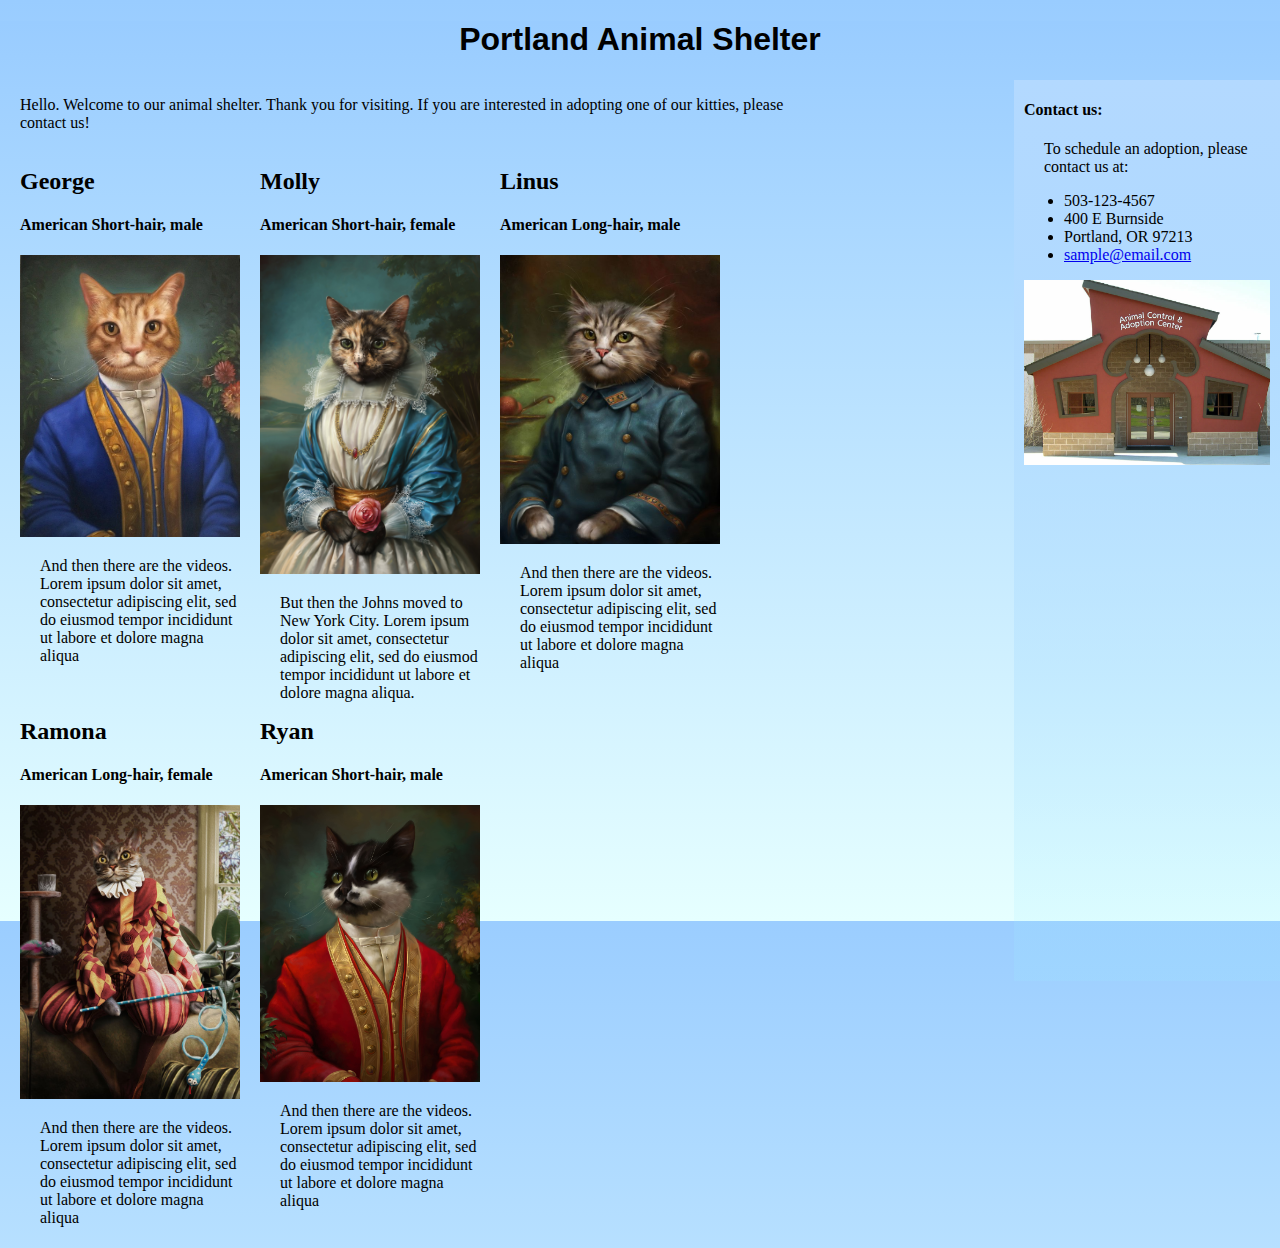
==== animal-shelter.html @ 3aee0227 "add animal shelfter html and css" ====
<!DOCTYPE html>
<html lang="en" dir="ltr">
  <head>
    <meta charset="utf-8">
    <link rel="stylesheet" href="css/shelter.css">
    <title>Portland Animal Shelter</title>
  </head>

  <body>
    <h1>Portland Animal Shelter</h1>

    <div class="everything">


      <div class="sidebar">
        <h4>Contact us:</h4>
        <p>To schedule an adoption, please contact us at:</p>

        <ul>
          <li>503-123-4567</li>
          <li>400 E Burnside</li>
          <li>Portland, OR 97213</li>
          <li><a href="mailto:sample@email.com">sample@email.com</a></li>
        </ul>
        <div class="image">
          <img class="image" src="img/shelter.jpg" alt="Animal Shelter">
        </div>
      </div>

      <div class="content">

        <p>Hello. Welcome to our animal shelter. Thank you for visiting. If you are interested in adopting one of our kitties, please contact us!</p>


        <div class="column">
          <h2>George</h2>
          <h4>American Short-hair, male</h4>
          <div class="image">
            <img class="image" src="img/george.jpg" alt="George">
          </div>
          <p>And then there are the videos. Lorem ipsum dolor sit amet, consectetur adipiscing elit, sed do eiusmod tempor incididunt ut labore et dolore magna aliqua</p>
        </div>

        <div class="column">
          <h2>Molly</h2>
          <h4>American Short-hair, female</h4>
          <div class="image">
            <img class="image" src="img/molly.jpg" alt="Molly">
          </div>

          <p>But then the Johns moved to New York City. Lorem ipsum dolor sit amet, consectetur adipiscing elit, sed do eiusmod tempor incididunt ut labore et dolore magna aliqua. </p>
        </div>


        <div class="column">
          <h2>Linus</h2>
          <h4>American Long-hair, male</h4>
          <div class="image">
            <img class="image" src="img/Linus.jpg" alt="Linus">
          </div>
          <p>And then there are the videos. Lorem ipsum dolor sit amet, consectetur adipiscing elit, sed do eiusmod tempor incididunt ut labore et dolore magna aliqua</p>
        </div>

        <div class="column">
          <h2>Ramona</h2>
          <h4>American Long-hair, female</h4>
          <div class="image">
            <img class="image" src="img/Ramona.jpg" alt="Ramona">
          </div>
          <p>And then there are the videos. Lorem ipsum dolor sit amet, consectetur adipiscing elit, sed do eiusmod tempor incididunt ut labore et dolore magna aliqua</p>
        </div>

        <div class="column">
          <h2>Ryan</h2>
          <h4>American Short-hair, male</h4>
          <div class="image">
            <img class="image" src="img/ryan.jpg" alt="Ryan">
          </div>
          <p>And then there are the videos. Lorem ipsum dolor sit amet, consectetur adipiscing elit, sed do eiusmod tempor incididunt ut labore et dolore magna aliqua</p>
        </div>


      </div>

    </div>



  </body>
</html>
---- css/shelter.css ----
body, html {
  height: 100%;
  background-image: linear-gradient(#99ccff, #e6ffff);
  /* background-repeat: no-repeat; */
  /* background-size: cover; */
  margin: 0px;
}

h1 {
  font-family: sans-serif;
  text-align: center;
}

p {
  margin-left: 20px;

}
.sidebar {
  float: right;
  width: 20%;
  margin-left: 20px;
  padding-left: 10px;
  /* background-image: linear-gradient(#e6ffff, #99ccff); */
  background-image: linear-gradient(to bottom, rgba(179,217,255,1), rgba(153,255,255,.1));
  padding-bottom: 40%;
}

.sidebar .image {
  width: 98%;
}


.image {
  /* float: left; */
  /* margin-right: 20px; */
  width: 220px;
}

.column {
  float: left;
  width: 220px;
  height: 550px;
  margin-left: 20px;
}

.content {
  float: left;
  width: 65%;
}

.everything {
  width: 100%;

}
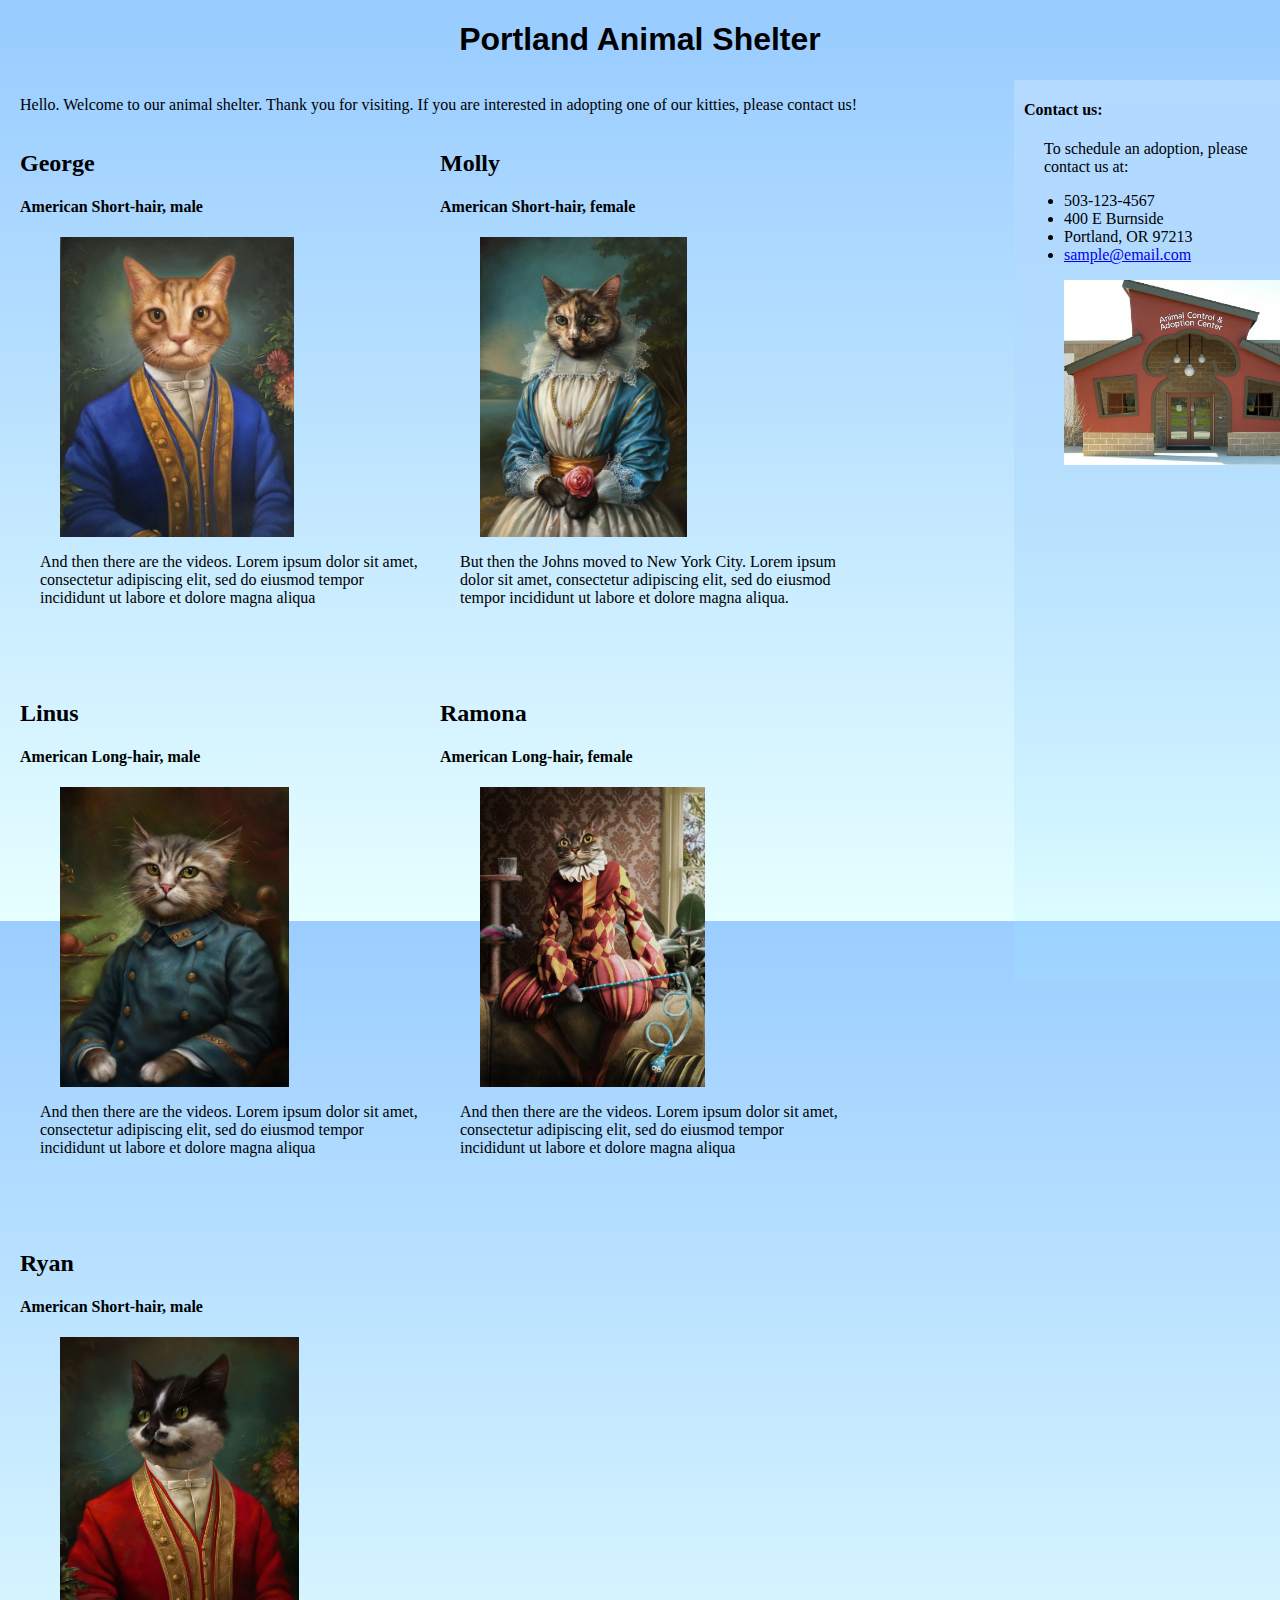
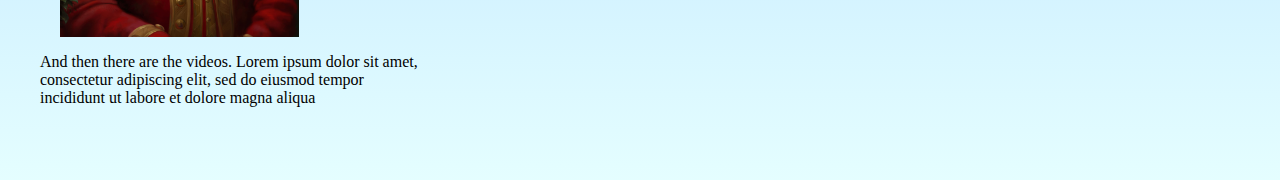
==== commit d6fc5dd4: "add media query to shelter project" ====
--- a/animal-shelter.html
+++ b/animal-shelter.html
@@ -22,7 +22,7 @@
           <li>Portland, OR 97213</li>
           <li><a href="mailto:sample@email.com">sample@email.com</a></li>
         </ul>
-        <div class="image">
+        <div class="image" id="contact">
           <img class="image" src="img/shelter.jpg" alt="Animal Shelter">
         </div>
       </div>
--- a/css/shelter.css
+++ b/css/shelter.css
@@ -15,40 +15,128 @@
   margin-left: 20px;
 
 }
-.sidebar {
-  float: right;
-  width: 20%;
-  margin-left: 20px;
-  padding-left: 10px;
-  /* background-image: linear-gradient(#e6ffff, #99ccff); */
-  background-image: linear-gradient(to bottom, rgba(179,217,255,1), rgba(153,255,255,.1));
-  padding-bottom: 40%;
-}
+
 
 .sidebar .image {
   width: 98%;
 }
 
 
-.image {
+/* .image { */
   /* float: left; */
   /* margin-right: 20px; */
-  width: 220px;
-}
+  /* width: 220px; */
+/* } */
 
-.column {
+/* .column {
   float: left;
   width: 220px;
   height: 550px;
   margin-left: 20px;
-}
+} */
 
-.content {
+/* .content {
   float: left;
   width: 65%;
-}
+} */
 
 .everything {
   width: 100%;
 
 }
+
+
+@media screen and (min-width: 1100px) {
+  .content {
+    float: left;
+    width: 75%;
+  }
+  .column {
+    float: left;
+    width: 400px;
+    height: 550px;
+    margin-left: 20px;
+  }
+
+  .image {
+    margin-left: 20px;
+    width: auto;
+    max-height: 300px;
+  }
+  .sidebar {
+    float: right;
+    width: 20%;
+    margin-left: 20px;
+    padding-left: 10px;
+    /* background-image: linear-gradient(#e6ffff, #99ccff); */
+    background-image: linear-gradient(to bottom, rgba(179,217,255,1), rgba(153,255,255,.1));
+    padding-bottom: 40%;
+  }
+}
+
+@media screen and (max-width: 1099px) and (min-width: 481px) {
+  p {
+    color: red;
+  }
+  .content {
+    float: left;
+    width: 65%;
+  }
+  .column {
+    float: left;
+    width: 300px;
+    height: 550px;
+    margin-left: 20px;
+  }
+
+  .image {
+    margin-left: 20px;
+    width: auto;
+    max-height: 300px;
+  }
+  .sidebar {
+    float: right;
+    width: 20%;
+    margin-left: 20px;
+    padding-left: 10px;
+    /* background-image: linear-gradient(#e6ffff, #99ccff); */
+    background-image: linear-gradient(to bottom, rgba(179,217,255,1), rgba(153,255,255,.1));
+    padding-bottom: 40%;
+  }
+}
+
+@media screen and (max-width: 480px) {
+  p {
+    color: green;
+  }
+  .content {
+    float: left;
+    width: 65%;
+  }
+  .column {
+    float: left;
+    width: 400px;
+    height: 550px;
+    margin-left: 20px;
+  }
+
+  .image {
+    margin-left: 20px;
+    width: auto;
+    max-height: 300px;
+  }
+
+  .sidebar {
+    position: fixed;
+    bottom: 0;
+    right: 0;
+    width: 30%;
+    margin-left: 20px;
+    padding-left: 10px;
+    /* background-image: linear-gradient(#e6ffff, #99ccff); */
+    background-image: linear-gradient(to bottom, rgba(179,217,255,1), rgba(153,255,255,1));
+  }
+  #contact {
+    display: none;
+  }
+}
